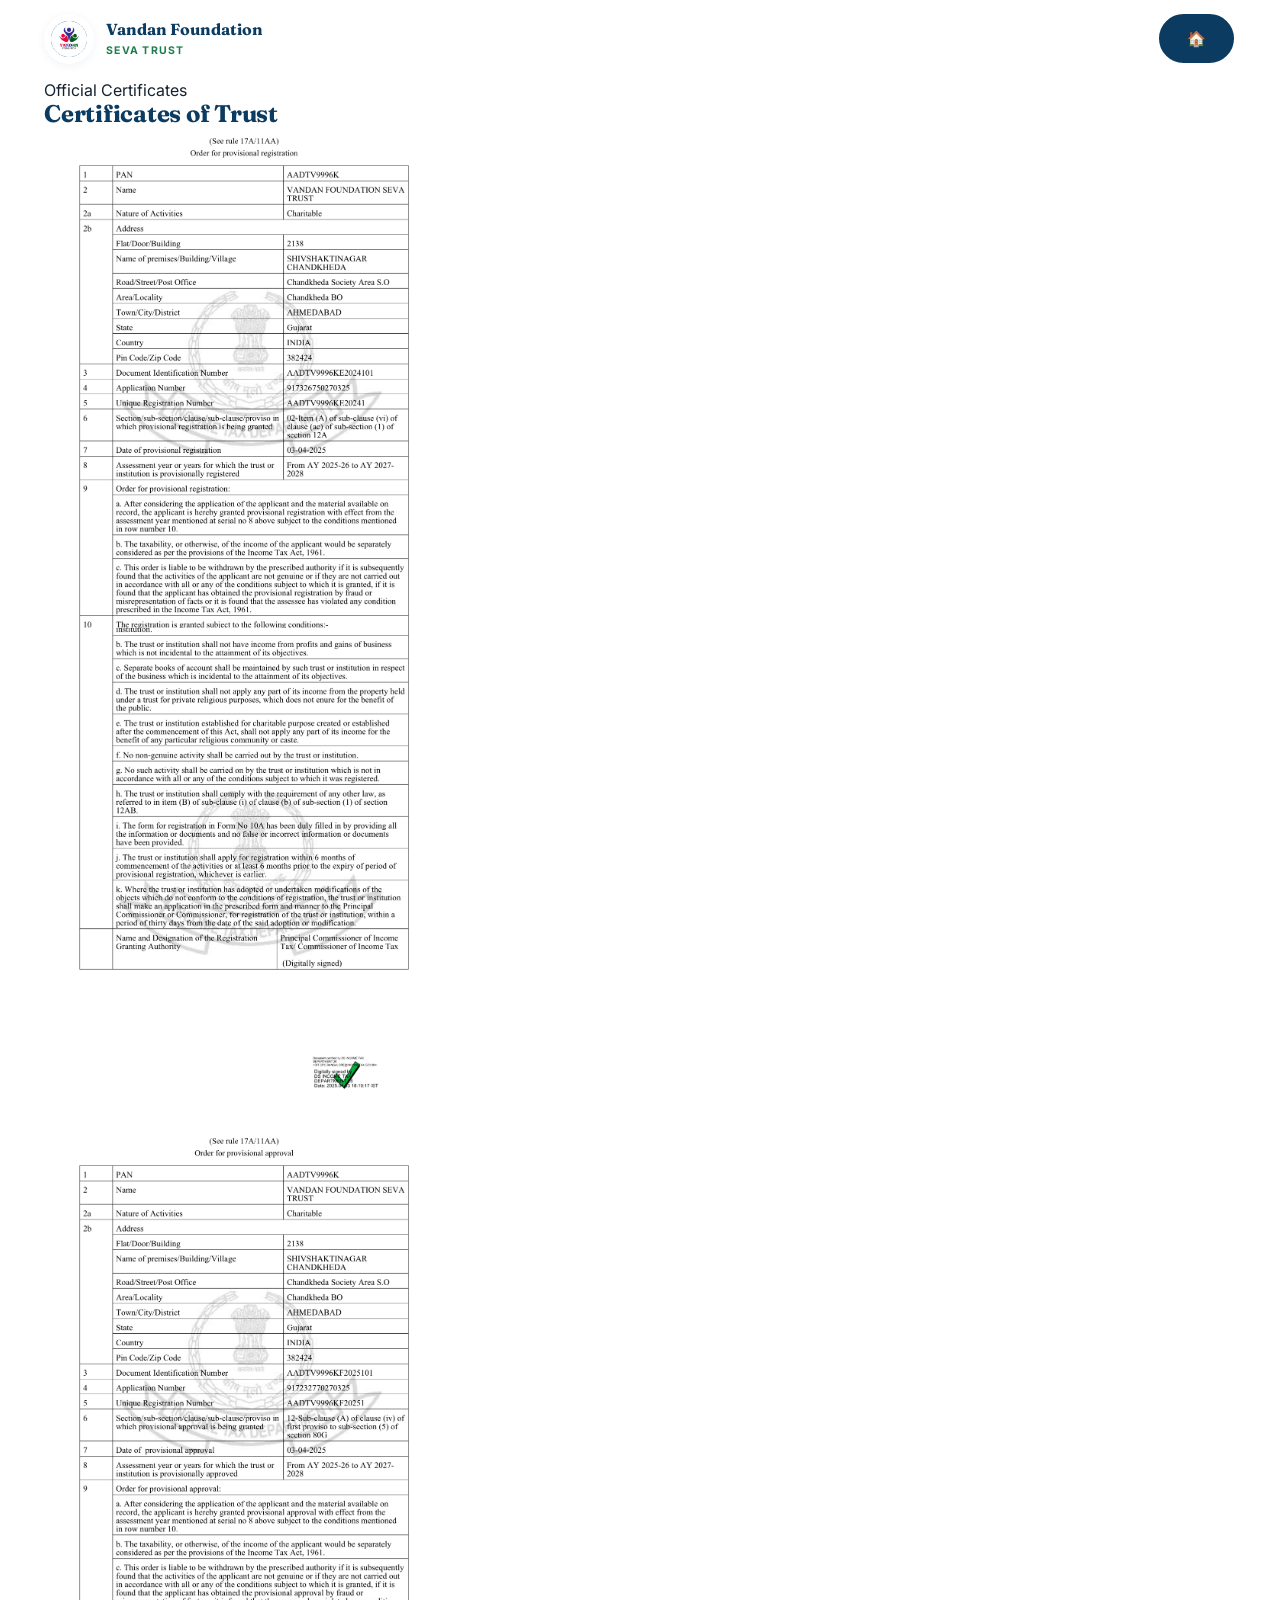
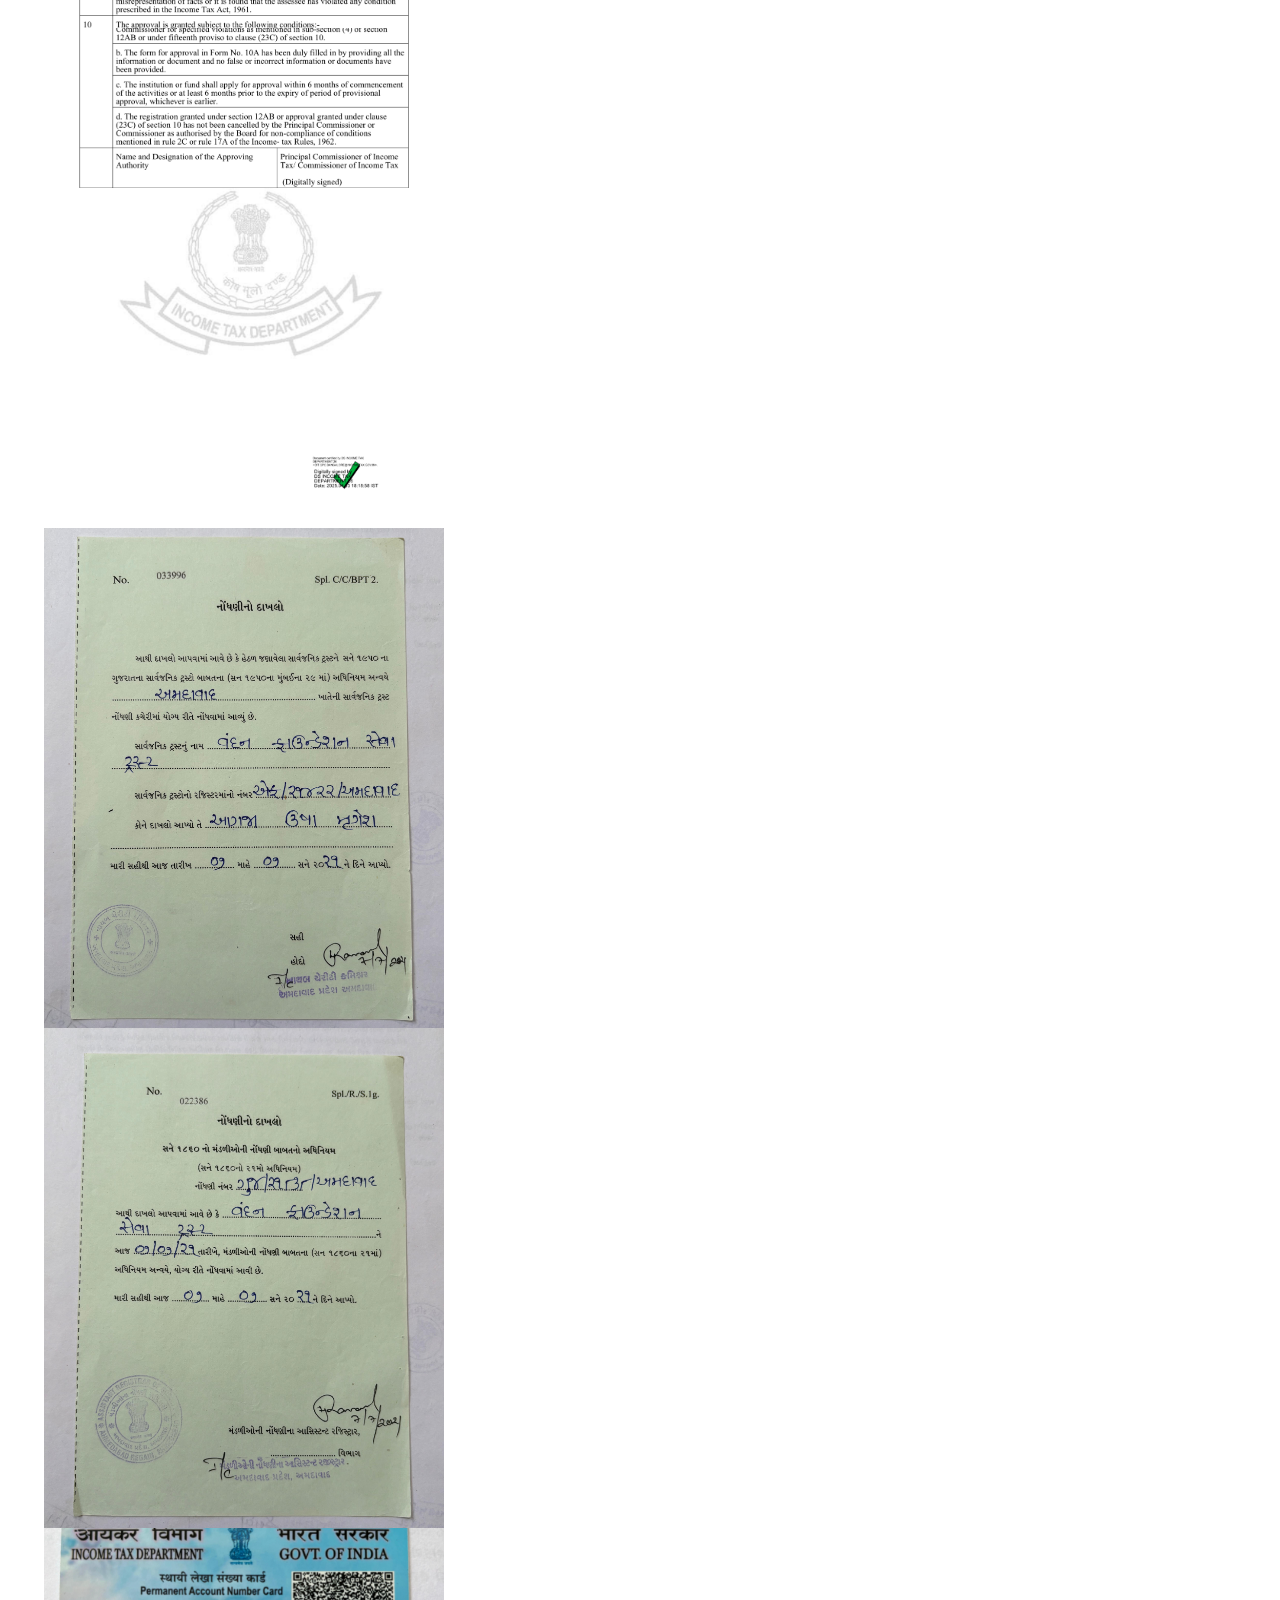
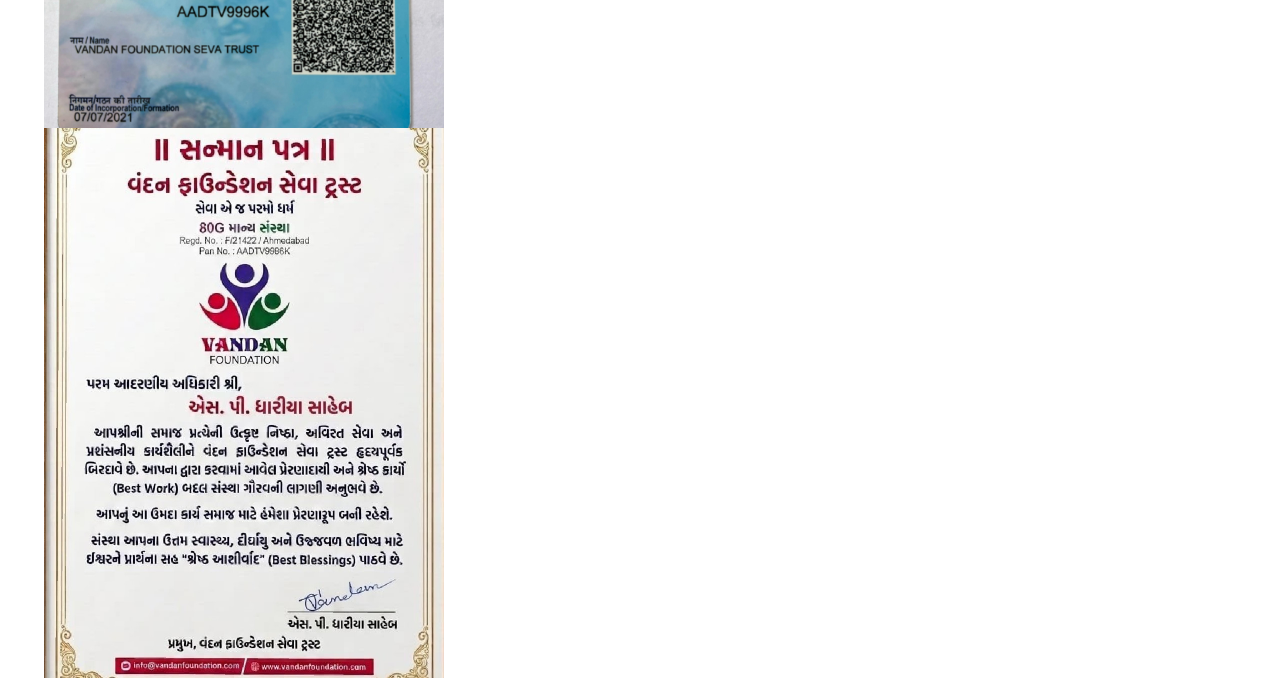
==== Certificate.html @ 59e838c9 "Index.html" ====
<!DOCTYPE html>
<html lang="en">
<head>
<meta charset="UTF-8">
<meta name="viewport" content="width=device-width, initial-scale=1.0">
<title>Vandan Foundation Seva Trust | Together We Can Make a Difference</title>
<meta name="description" content="Vandan Foundation Seva Trust is a registered charitable organization working in education, healthcare, environment and community welfare across India. Donate, volunteer, or partner with us.">
<meta name="keywords" content="NGO, charitable trust, donate, volunteer, education support, medical camps, tree plantation, India seva trust">
<meta property="og:title" content="Vandan Foundation Seva Trust">
<meta property="og:description" content="Together We Can Make a Difference — a registered charitable trust serving education, healthcare, environment and community welfare.">
<meta property="og:type" content="website">
<link rel="icon" href="data:image/svg+xml,<svg xmlns=%22http://www.w3.org/2000/svg%22 viewBox=%220 0 100 100%22><circle cx=%2250%22 cy=%2250%22 r=%2248%22 fill=%22%230B3B60%22/><text x=%2250%22 y=%2263%22 font-size=%2250%22 text-anchor=%22middle%22 fill=%22%23FF9933%22>V</text></svg>">
<link rel="preconnect" href="https://fonts.googleapis.com">
<link href="https://fonts.googleapis.com/css2?family=Fraunces:ital,wght@0,500;0,600;0,700;1,500&family=Inter:wght@400;500;600;700;800&display=swap" rel="stylesheet">
<link rel="stylesheet" href="https://cdnjs.cloudflare.com/ajax/libs/font-awesome/6.5.1/css/all.min.css">
<link rel="stylesheet" href="style.css">
</head>
<body>
<header class="navbar" id="navbar">
  <div class="container nav-inner">
    <a href="#home" class="brand">
      <span class="brand-mark"><span><img src="logo.jpg"></span></span>
      <span class="brand-name"><b>Vandan Foundation</b><small>Seva Trust</small></span>
    </a>
    <nav class="nav-links" id="navLinks">
      <a href="#home"></a>
      <a href="#about"></a>
      <a href="#gallery"></a>
      <a href="#donate"></a>
      <a href="#volunteer"></a>
      <a href="#team"></a>
      <a href="#contact"></a>
    </nav>
    <div class="nav-actions">
     <button class="nav-toggle" id="navToggle" ><i></i></button>

        <a href="index.html" class="btn btn-outline" style="background:#0B3B60">🏠</a>
    </div>
  </div>
</header>

<section class="certificate-section">
    <div class="container">
        <div class="certificate-card">
<br>
<br>
<br>
<br>


            <div class="certificate-image">

            </div>

            <div class="certificate-content">
                <span class="badge">Official Certificates</span>

                <h2>Certificates of Trust</h2>

   


              <img style="object-fit:cover;"src="12A.jpg" alt="Trustee Certificate"width="400" height="500" >
              <img style="object-fit:cover;"src="12A1.jpg" alt="Trustee Certificate"width="400" height="500" >
              <img style="object-fit:cover;"src="80G.jpg" alt="Trustee Certificate"width="400" height="500" >
              <img style="object-fit:cover;"src="80G1.jpg" alt="Trustee Certificate"width="400" height="500" >
              <img style="object-fit:cover;"src="cr1.JPG" alt="Trustee Certificate"width="400" height="500" >
              <img style="object-fit:cover;"src="cr2.JPG" alt="Trustee Certificate"width="400" height="500" >
              <img style="object-fit:cover;"src="pan.JPG" alt="Trustee Certificate"width="400" height="200" >
              <img style="object-fit:cover;"src="cr3.jpg" alt="Trustee Certificate"width="400" height="550" >
            </div>

        </div>
    </div>
</section>



  <div class="lightbox" id="lightbox" role="dialog" aria-modal="true" aria-label="Image preview">
    <button class="lightbox-close" id="lightboxClose" aria-label="Close preview"><i class="fa-solid fa-xmark"></i></button>
    <button class="lightbox-nav prev" id="lightboxPrev" aria-label="Previous image"><i class="fa-solid fa-chevron-left"></i></button>
    <img id="lightboxImg" src="" alt="">
    <button class="lightbox-nav next" id="lightboxNext" aria-label="Next image"><i class="fa-solid fa-chevron-right"></i></button>
  </div>


<!-- ============ FLOATING UTILITIES ============ -->

<button class="back-top" id="backTop" aria-label="Back to top"><i class="fa-solid fa-arrow-up"></i></button>



<script src="script.js"></script>
</body>
</html>
---- style.css ----
:root{
  --saffron:#FF9933;
  --saffron-dark:#E07C10;
  --navy:#0B3B60;
  --navy-deep:#082944;
  --green:#1E7D4F;
  --green-deep:#145C39;
  --white:#FFFFFF;
  --cream:#FBF8F2;
  --ink:#152230;
  --ink-soft:#54646F;
  --line:#E7E2D6;

  --radius-lg:22px;
  --radius-md:14px;
  --radius-sm:8px;
  --shadow-sm:0 2px 10px rgba(11,59,96,.06);
  --shadow-md:0 12px 32px rgba(11,59,96,.10);
  --shadow-lg:0 24px 60px rgba(11,59,96,.16);
  --thread:linear-gradient(90deg,var(--saffron) 0%,var(--saffron) 33%,#ffffff 33%,#ffffff 66%,var(--green) 66%,var(--green) 100%);

  --maxw:1240px;
  --nav-h:78px;
}


*,*::before,*::after{box-sizing:border-box;}
html{scroll-behavior:smooth;}
body{
  margin:0;
  font-family:'Inter',system-ui,sans-serif;
  color:var(--ink);
  background:var(--white);
  -webkit-font-smoothing:antialiased;
  overflow-x:hidden;
  transition:background .35s ease,color .35s ease;

}
img{max-width:100%;display:block;}
a{color:inherit;text-decoration:none;}
ul{list-style:none;margin:0;padding:0;}
button{font-family:inherit;cursor:pointer;}
input,textarea,select{font-family:inherit;}
:focus-visible{outline:3px solid var(--saffron);outline-offset:2px;}
.container{max-width:var(--maxw);margin:0 auto;padding:0 24px;}

h1,h2,h3,h4{
  font-family:'Fraunces',serif;
  color:var(--navy);
  margin:0;
  line-height:1.15;
  letter-spacing:-0.01em;
}
[data-theme="dark"] h1,[data-theme="dark"] h2,[data-theme="dark"] h3,[data-theme="dark"] h4{color:#F3F0E9;}
p{color:var(--ink-soft);line-height:1.7;margin:0;}

.eyebrow{
  display:inline-flex;align-items:center;gap:10px;
  font-family:'Inter',sans-serif;font-weight:700;font-size:13px;
  letter-spacing:.16em;text-transform:uppercase;color:var(--green);
  margin-bottom:14px;
}
.eyebrow::before{content:"";width:26px;height:2px;background:var(--saffron);display:inline-block;}

.thread{
  width:74px;height:4px;border-radius:4px;background:var(--thread);
  margin:16px 0 0;
}
.thread.center{margin-inline:auto;}

.section{padding:96px 0;}
.section.alt{background:var(--cream);}
.section-head{max-width:680px;margin-bottom:56px;}
.section-head.center{margin-inline:auto;text-align:center;}
.section-head h2{font-size:clamp(28px,3.4vw,42px);}
.section-head p{margin-top:16px;font-size:17px;}

/* ---------- Buttons ---------- */
.btn{
  display:inline-flex;align-items:center;justify-content:center;gap:9px;
  padding:15px 28px;border-radius:100px;font-weight:700;font-size:15px;
  border:2px solid transparent;transition:transform .25s ease,box-shadow .25s ease,background .25s ease,color .25s ease;
  white-space:nowrap;
}
.btn:hover{transform:translateY(-3px);}
.btn-saffron{background:var(--saffron);color:#fff;box-shadow:0 10px 24px rgba(255,153,51,.35);}
.btn-saffron:hover{background:var(--saffron-dark);}
.btn-navy{background:var(--navy);color:#fff;box-shadow:0 10px 24px rgba(11,59,96,.3);}
.btn-navy:hover{background:var(--navy-deep);}
.btn-outline{background:transparent;border-color:#fff;color:#fff;}
.btn-outline:hover{background:rgba(255,255,255,.14);}
.btn-outline-navy{background:transparent;border-color:var(--navy);color:var(--navy);}
.btn-outline-navy:hover{background:var(--navy);color:#fff;}
.btn-green{background:var(--green);color:#fff;box-shadow:0 10px 24px rgba(30,125,79,.3);}
.btn-green:hover{background:var(--green-deep);}
.btn-block{width:100%;}
.btn-sm{padding:10px 18px;font-size:13px;}

/* ---------- Navbar ---------- */
.navbar{
  position:fixed;top:0;left:0;right:0;z-index:1000;
  height:var(--nav-h);display:flex;align-items:center;
  background:rgba(255,255,255,.7);backdrop-filter:blur(14px) saturate(160%);
  -webkit-backdrop-filter:blur(14px) saturate(160%);
  border-bottom:1px solid transparent;
  transition:background .35s ease,box-shadow .35s ease,border-color .35s ease,height .3s ease;
}
[data-theme="dark"] .navbar{background:rgba(14,23,32,.7);}
.navbar.scrolled{background:rgba(255,255,255,.92);box-shadow:var(--shadow-sm);border-bottom-color:var(--line);height:66px;}
[data-theme="dark"] .navbar.scrolled{background:rgba(14,23,32,.92);}
.nav-inner{display:flex;align-items:center;justify-content:space-between;width:100%;}
.brand{display:flex;align-items:center;gap:12px;font-family:'Fraunces',serif;}
.brand-mark{
  width:50px;height:50px;border-radius:50%;
  
  display:flex;align-items:center;justify-content:center;box-shadow:var(--shadow-sm);
  flex:none;
}
.brand-mark span{width:36px;height:36px;border-radius:50%;background:var(--navy);color:#fff;display:flex;align-items:center;justify-content:center;font-size:15px;font-weight:700;}
.brand-name{line-height:1.15;}
.brand-name b{display:block;font-size:16px;color:var(--navy);}
[data-theme="dark"] .brand-name b{color:#F3F0E9;}
.brand-name small{font-family:'Inter',sans-serif;font-size:10.5px;letter-spacing:.12em;text-transform:uppercase;color:var(--green);font-weight:700;}

.nav-links{display:flex;align-items:center;gap:28px;}
.nav-links a{
  font-size:14.5px;font-weight:600;color:var(--ink);position:relative;padding:6px 0;
}
.nav-links a::after{
  content:"";position:absolute;left:0;bottom:-3px;height:3px;width:0;border-radius:4px;
  background:var(--thread);transition:width .3s ease;
}
.nav-links a:hover::after,.nav-links a.active::after{width:100%;}
.nav-actions{display:flex;align-items:center;gap:10px;}
.icon-btn{
  width:40px;height:40px;border-radius:50%;border:1.5px solid var(--line);background:transparent;
  display:flex;align-items:center;justify-content:center;color:var(--ink);transition:.25s;
}
.icon-btn:hover{border-color:var(--saffron);color:var(--saffron);}
.nav-toggle{display:none;background:none;border:none;color:var(--navy);}
[data-theme="dark"] .nav-toggle{color:#F3F0E9;}

@media (max-width:980px){
  .nav-links{
    position:fixed;top:var(--nav-h);left:0;right:0;bottom:0;background:var(--white);
    flex-direction:column;justify-content:flex-start;padding:32px 24px;gap:6px;
    transform:translateX(100%);transition:transform .4s cubic-bezier(.7,0,.2,1);overflow-y:auto;
  }
  .nav-links.open{transform:translateX(0);}
  .nav-links a{width:100%;padding:14px 4px;border-bottom:1px solid var(--line);font-size:17px;}
  .nav-toggle{display:block;}
}

/* ---------- Hero ---------- */
.hero{
  position:relative;min-height:100vh;display:flex;align-items:center;
  padding-top:var(--nav-h);overflow:hidden;
  background:linear-gradient(180deg,var(--navy-deep) 0%,var(--navy) 100%);
}
.hero::before{
  content:"";position:absolute;inset:0;
  background:
    radial-gradient(circle at 15% 20%,rgba(255,153,51,.28),transparent 45%),
    radial-gradient(circle at 85% 75%,rgba(30,125,79,.32),transparent 50%);
  pointer-events:none;
}
.hero-grid{
  position:relative;z-index:2;display:grid;grid-template-columns:1.05fr .95fr;gap:56px;align-items:center;
}
.hero-copy .eyebrow{color:var(--saffron);}
.hero-copy .eyebrow::before{background:#fff;}
.hero-copy h1{
  color:#fff;font-size:clamp(36px,5.2vw,64px);font-weight:600;
}
.hero-copy h1 em{color:var(--saffron);font-style:italic;}
.hero-copy p{color:#D9E2E9;font-size:18px;max-width:520px;margin-top:20px;}
.hero-ctas{display:flex;flex-wrap:wrap;gap:14px;margin-top:34px;}
.hero-stats{display:flex;gap:34px;margin-top:52px;flex-wrap:wrap;}
.hero-stats div b{display:block;font-family:'Fraunces',serif;font-size:28px;color:#fff;}
.hero-stats div span{font-size:12.5px;color:#B9C6D0;text-transform:uppercase;letter-spacing:.08em;}

.hero-visual{position:relative;}
.arch{
  position:relative;width:100%;aspect-ratio:4/5;
  border-radius:var(--radius-lg);overflow:hidden;
  box-shadow:0 30px 70px rgba(0,0,0,.45);
  border:6px solid rgba(255,255,255,.15);
}
.arch img{width:100%;height:100%;object-fit:cover;}
.arch::after{
  content:"";position:absolute;inset:0;border-radius:inherit;
  box-shadow:inset 0 -80px 60px -30px rgba(8,41,68,.7);
}
.floating-card{
  position:absolute;background:rgba(255,255,255,.92);backdrop-filter:blur(10px);
  border-radius:var(--radius-md);padding:16px 20px;box-shadow:var(--shadow-lg);
  display:flex;align-items:center;gap:12px;animation:float 5s ease-in-out infinite;
}
.floating-card.fc1{top:8%;left:-8%;}
.floating-card.fc2{bottom:10%;right:-10%;animation-delay:1.5s;}
.floating-card .fc-icon{width:44px;height:44px;border-radius:50%;background:var(--green);color:#fff;display:flex;align-items:center;justify-content:center;flex:none;}
.floating-card .fc1 .fc-icon{background:var(--saffron);}
.floating-card b{display:block;color:var(--navy);font-family:'Fraunces',serif;font-size:18px;}
.floating-card span{font-size:12px;color:var(--ink-soft);}
@keyframes float{0%,100%{transform:translateY(0);}50%{transform:translateY(-14px);}}

.scroll-cue{position:absolute;bottom:26px;left:50%;transform:translateX(-50%);z-index:3;color:#cfd9e0;display:flex;flex-direction:column;align-items:center;gap:6px;font-size:11px;letter-spacing:.14em;text-transform:uppercase;}
.scroll-cue .dot{width:1px;height:34px;background:linear-gradient(#fff,transparent);animation:dotmove 1.8s ease-in-out infinite;}
@keyframes dotmove{0%{opacity:0;}50%{opacity:1;}100%{opacity:0;}}

@media (max-width:980px){
  .hero-grid{grid-template-columns:1fr;text-align:left;}
  .hero-visual{max-width:360px;margin:0 auto;order:-1;}
  .floating-card{display:none;}
}

/* ---------- Cards / general ---------- */
.grid{display:grid;gap:28px;}
.g-2{grid-template-columns:repeat(2,1fr);}
.g-3{grid-template-columns:repeat(3,1fr);}
.g-4{grid-template-columns:repeat(4,1fr);}
@media (max-width:980px){.g-3,.g-4{grid-template-columns:repeat(2,1fr);}}
@media (max-width:640px){.g-2,.g-3,.g-4{grid-template-columns:1fr;}}

.card{
  background:var(--white);border-radius:var(--radius-lg);padding:32px 28px;
  box-shadow:var(--shadow-sm);border:1px solid var(--line);
  transition:transform .35s cubic-bezier(.2,.7,.3,1),box-shadow .35s ease,border-color .35s ease;
}
.card:hover{transform:translateY(-8px);box-shadow:var(--shadow-md);border-color:transparent;}

/* About */
.about-grid{display:grid;grid-template-columns:.9fr 1.1fr;gap:64px;align-items:center;}
.about-img{position:relative;}
.about-img .arch{aspect-ratio:1/1.05;border-radius:var(--radius-lg);}
.about-badge{
  position:absolute;bottom:-24px;left:-24px;background:var(--green);color:#fff;
  padding:20px 22px;border-radius:var(--radius-md);box-shadow:var(--shadow-lg);text-align:center;
}
.about-badge b{display:block;font-family:'Fraunces',serif;font-size:30px;}
.about-badge span{font-size:11.5px;text-transform:uppercase;letter-spacing:.08em;}
.about-list{margin-top:28px;display:grid;gap:14px;}
.about-list li{display:flex;gap:12px;align-items:flex-start;color:var(--ink);font-weight:500;}
.about-list li i{color:var(--green);margin-top:3px;flex:none;}
.tab-row{display:flex;gap:10px;margin-top:34px;flex-wrap:wrap;}
.tab-btn{
  padding:11px 20px;border-radius:100px;border:1.5px solid var(--line);background:transparent;
  font-weight:600;font-size:13.5px;color:var(--ink-soft);transition:.25s;
}
.tab-btn.active,.tab-btn:hover{background:var(--navy);border-color:var(--navy);color:#fff;}
.tab-panel{display:none;margin-top:22px;animation:fadeUp .5s ease;}
.tab-panel.active{display:block;}
@keyframes fadeUp{from{opacity:0;transform:translateY(10px);}to{opacity:1;transform:translateY(0);}}

@media (max-width:980px){.about-grid{grid-template-columns:1fr;}.about-badge{position:static;display:inline-block;margin-top:18px;}}

/* Founder */
.founder-wrap{display:grid;grid-template-columns:.85fr 1.15fr;gap:44px;align-items:stretch;}
.founder-photo{position:relative;border-radius:var(--radius-lg);overflow:hidden;box-shadow:var(--shadow-md);}
.founder-photo img{height:100%;object-fit:cover;}
.founder-photo .tag{position:absolute;left:20px;bottom:20px;background:rgba(255,255,255,.94);padding:10px 16px;border-radius:100px;font-size:12.5px;font-weight:700;color:var(--navy);box-shadow:var(--shadow-sm);}
.founder-card{background:var(--navy);border-radius:var(--radius-lg);padding:44px;color:#fff;position:relative;overflow:hidden;}
.founder-card::before{content:"\201C";position:absolute;top:6px;right:28px;font-family:'Fraunces',serif;font-size:140px;color:rgba(255,255,255,.06);line-height:1;}
.founder-card h3{color:#fff;font-size:26px;}
.founder-card .role{color:var(--saffron);font-weight:700;font-size:13px;letter-spacing:.1em;text-transform:uppercase;margin-top:6px;display:block;}
.founder-card p{color:#D9E2E9;margin-top:18px;}
.founder-sign{margin-top:26px;font-family:'Fraunces',serif;font-style:italic;color:#fff;font-size:20px;}

/* Team */
.member-card{text-align:center;padding:26px 22px;}
.member-photo{width:120px;height:120px;border-radius:80%;overflow:hidden;margin:0 auto 18px;border:var(--radius-lg);box-shadow:var(--shadow-sm);}
.member-photo img{width:100%;height:100%;object-fit:cover;border:var(--radius-lg);}
.member-card h4{font-size:17px;}
.member-card .role{color:var(--green);font-weight:700;font-size:12.5px;text-transform:uppercase;letter-spacing:.06em;margin:6px 0 10px;display:block;}
.member-card p{font-size:13.5px;}
.member-social{display:flex;justify-content:center;gap:10px;margin-top:16px;}
.member-social a{width:32px;height:32px;border-radius:50%;background:var(--cream);display:flex;align-items:center;justify-content:center;color:var(--navy);font-size:13px;transition:.25s;}
.member-social a:hover{background:var(--saffron);color:#fff;}

/* Services */
.service-card{text-align:left;}
.service-icon{
  width:60px;height:60px;border-radius:18px;display:flex;align-items:center;justify-content:center;
  background:linear-gradient(135deg,var(--saffron),var(--green));color:#fff;font-size:24px;margin-bottom:22px;
}
.service-card h4{font-size:18px;margin-bottom:10px;}
.service-card p{font-size:14.5px;}

/* Gallery */
.gallery-filters{display:flex;gap:10px;flex-wrap:wrap;margin-bottom:34px;}
.gallery-grid{display:grid;grid-template-columns:repeat(4,1fr);gap:18px;grid-auto-flow:dense;}
.gallery-item{position:relative;border-radius:var(--radius-md);overflow:hidden;cursor:pointer;aspect-ratio:1/1;}
.gallery-item.wide{grid-column:span 2;}
.gallery-item.tall{grid-row:span 2;}
.gallery-item img{width:100%;height:100%;object-fit:cover;transition:transform .5s ease;}
.gallery-item:hover img{transform:scale(1.08);}
.gallery-overlay{
  position:absolute;inset:0;background:linear-gradient(0deg,rgba(8,41,68,.85),transparent 55%);
  display:flex;align-items:flex-end;padding:16px;opacity:0;transition:opacity .3s ease;color:#fff;
}
.gallery-item:hover .gallery-overlay{opacity:1;}
.gallery-overlay span{font-weight:700;font-size:14px;}
@media (max-width:900px){.gallery-grid{grid-template-columns:repeat(2,1fr);}}

.lightbox{position:fixed;inset:0;background:rgba(8,17,25,.94);z-index:2000;display:none;align-items:center;justify-content:center;padding:40px;}
.lightbox.open{display:flex;}
.lightbox img{max-width:90vw;max-height:80vh;border-radius:12px;}
.lightbox-close{position:absolute;top:26px;right:34px;color:#fff;font-size:30px;background:none;border:none;}
.lightbox-nav{position:absolute;top:50%;transform:translateY(-50%);background:rgba(255,255,255,.12);color:#fff;border:none;width:50px;height:50px;border-radius:50%;font-size:20px;}
.lightbox-nav.prev{left:24px;}
.lightbox-nav.next{right:24px;}

/* Donation */
.donate-section{background:linear-gradient(180deg,var(--navy-deep),var(--navy));position:relative;color:#fff;}
.donate-section::before{content:"";position:absolute;inset:0;background:radial-gradient(circle at 80% 20%,rgba(255,153,51,.25),transparent 50%);}
.donate-wrap{position:relative;z-index:1;display:grid;grid-template-columns:1.1fr .9fr;gap:44px;}
.donate-card{background:#fff;border-radius:var(--radius-lg);padding:30px;box-shadow:var(--shadow-lg);color:var(--ink);width:360px}
.donate-card h3{font-size:22px;}
.amount-grid{display:grid;grid-template-columns:repeat(3,1fr);gap:12px;margin:20px 0;}
.amount-btn{padding:16px 10px;border-radius:var(--radius-sm);border:1.5px solid var(--line);font-weight:700;text-align:center;transition:.2s;background:var(--cream);}
.amount-btn.active,.amount-btn:hover{border-color:var(--saffron);background:rgba(255,153,51,.1);color:var(--saffron-dark);}
.custom-amount{display:flex;align-items:center;border:1.5px solid var(--line);border-radius:var(--radius-sm);overflow:hidden;margin-bottom:18px;}
.custom-amount span{padding:14px 16px;background:var(--cream);font-weight:700;color:var(--navy);}
.custom-amount input{flex:1;border:none;padding:14px 16px;font-size:15px;background:transparent;color:var(--ink);}
.custom-amount input:focus{outline:none;}
.anon-row{display:flex;align-items:center;gap:10px;margin-bottom:20px;font-size:14px;color:var(--ink-soft);}
.donate-side{display:flex;flex-direction:column;gap:20px;}
.qr-card{background:rgba(255,255,255,.08);border:1px solid rgba(255,255,255,.16);border-radius:var(--radius-lg);padding:26px;text-align:center;backdrop-filter:blur(6px);}
.qr-box{width:180px;height:180px;background:#fff;border-radius:14px;margin:16px auto;display:flex;align-items:center;justify-content:center;padding:12px;}
.bank-card{background:rgba(255,255,255,.08);border:1px solid rgba(255,255,255,.16);border-radius:var(--radius-lg);padding:26px;backdrop-filter:blur(6px);}
.bank-row{display:flex;justify-content:space-between;padding:10px 0;border-bottom:1px dashed rgba(255,255,255,.2);font-size:13.5px;}
.bank-row span:first-child{color:#B9C6D0;}
.bank-row span:last-child{font-weight:700;}
.progress-wrap{margin-top:26px;}
.progress-bar{height:12px;border-radius:100px;background:rgba(255,255,255,.15);overflow:hidden;}
.progress-fill{height:100%;border-radius:100px;background:var(--thread);width:0%;transition:width 1.6s cubic-bezier(.2,.7,.3,1);}
.progress-labels{display:flex;justify-content:space-between;margin-top:10px;font-size:12.5px;color:#B9C6D0;}

/* Forms */
.form-grid{display:grid;grid-template-columns:1fr 1fr;gap:18px;}
.field{display:flex;flex-direction:column;gap:8px;margin-bottom:18px;}
.field.full{grid-column:1/-1;}
.field label{font-size:13px;font-weight:700;color:var(--navy);}
[data-theme="dark"] .field label{color:#F3F0E9;}
.field input,.field select,.field textarea{
  padding:13px 16px;border-radius:var(--radius-sm);border:1.5px solid var(--line);background:var(--white);
  font-size:14.5px;color:var(--ink);transition:.2s;
}
.field input:focus,.field select:focus,.field textarea:focus{outline:none;border-color:var(--saffron);box-shadow:0 0 0 4px rgba(255,153,51,.14);}
.field-file{
  border:1.5px dashed var(--line);border-radius:var(--radius-sm);padding:22px;text-align:center;color:var(--ink-soft);
  cursor:pointer;font-size:13.5px;
}
.field-file:hover{border-color:var(--saffron);}
@media (max-width:700px){.form-grid{grid-template-columns:1fr;}}

.form-card{background:var(--white);border-radius:var(--radius-lg);box-shadow:var(--shadow-md);padding:44px;border:1px solid var(--line);}
.success-msg{
  display:none;text-align:center;padding:60px 20px;
}
.success-msg.show{display:block;}
.success-msg i{font-size:56px;color:var(--green);margin-bottom:18px;}
.success-msg h3{font-size:24px;}
.success-msg p{margin-top:10px;}

/* Projects */
.proj-tabs{display:flex;gap:10px;margin-bottom:38px;flex-wrap:wrap;}
.proj-card{overflow:hidden;padding:0;}
.proj-img{height:190px;overflow:hidden;}
.proj-img img{width:100%;height:100%;object-fit:cover;transition:transform .5s ease;}
.proj-card:hover .proj-img img{transform:scale(1.08);}
.proj-body{padding:24px;}
.proj-status{display:inline-block;font-size:11px;font-weight:700;text-transform:uppercase;letter-spacing:.06em;padding:5px 12px;border-radius:100px;margin-bottom:12px;}
.proj-status.ongoing{background:rgba(255,153,51,.15);color:var(--saffron-dark);}
.proj-status.upcoming{background:rgba(11,59,96,.12);color:var(--navy);}
.proj-status.completed{background:rgba(30,125,79,.14);color:var(--green-deep);}
.proj-body h4{font-size:17px;margin-bottom:8px;}
.proj-body p{font-size:14px;}
.proj-panel{display:none;}
.proj-panel.active{display:grid;}

/* Testimonials */
.test-slider{position:relative;max-width:760px;margin:0 auto;overflow:hidden;}
.test-track{display:flex;transition:transform .6s cubic-bezier(.2,.7,.3,1);}
.test-slide{min-width:100%;text-align:center;padding:10px 30px;}
.test-slide .stars{color:var(--saffron);margin-bottom:18px;font-size:15px;}
.test-slide p{font-size:19px;font-family:'Fraunces',serif;color:var(--navy);font-style:italic;line-height:1.6;}
[data-theme="dark"] .test-slide p{color:#F3F0E9;}
.test-person{margin-top:24px;display:flex;align-items:center;justify-content:center;gap:12px;}
.test-person img{width:52px;height:52px;border-radius:50%;object-fit:cover;}
.test-person b{display:block;color:var(--navy);font-size:14.5px;}
[data-theme="dark"] .test-person b{color:#F3F0E9;}
.test-person span{font-size:12.5px;color:var(--ink-soft);}
.test-dots{display:flex;justify-content:center;gap:9px;margin-top:30px;}
.test-dots button{width:9px;height:9px;border-radius:50%;background:var(--line);border:none;}
.test-dots button.active{background:var(--saffron);width:24px;border-radius:6px;transition:.3s;}

/* Stats */
.stats-section{background:var(--navy);position:relative;overflow:hidden;}
.stats-section::before{content:"";position:absolute;inset:0;background:radial-gradient(circle at 10% 90%,rgba(30,125,79,.3),transparent 50%);}
.stats-grid{position:relative;z-index:1;display:grid;grid-template-columns:repeat(6,1fr);gap:20px;}
.stat-item{text-align:center;color:#fff;}
.stat-item .num{font-family:'Fraunces',serif;font-size:clamp(28px,3vw,42px);color:var(--saffron);}
.stat-item span{font-size:12.5px;color:#C6D2DA;text-transform:uppercase;letter-spacing:.06em;}
@media (max-width:980px){.stats-grid{grid-template-columns:repeat(3,1fr);row-gap:36px;}}
@media (max-width:560px){.stats-grid{grid-template-columns:repeat(2,1fr);}}

/* Social */
.social-strip{display:flex;justify-content:center;gap:20px;flex-wrap:wrap;}
.social-strip a{
  width:66px;height:66px;border-radius:50%;background:var(--white);border:1.5px solid var(--line);
  display:flex;align-items:center;justify-content:center;font-size:24px;color:var(--navy);
  transition:.3s;box-shadow:var(--shadow-sm);
}
.social-strip a:hover{transform:translateY(-6px);color:#fff;border-color:transparent;}
.social-strip a.fb:hover{background:#1877F2;}
.social-strip a.ig:hover{background:linear-gradient(45deg,#f09433,#e6683c,#dc2743,#cc2366,#bc1888);}
.social-strip a.wa:hover{background:#25D366;}
.social-strip a.yt:hover{background:#FF0000;}
.social-strip a.x:hover{background:#000;}

/* Map / contact info */
.contact-wrap{display:grid;grid-template-columns:.9fr 1.1fr;gap:40px;}
.info-card{display:flex;gap:16px;padding:22px;border-radius:var(--radius-md);background:var(--cream);margin-bottom:16px;}
.info-card i{width:46px;height:46px;border-radius:12px;background:var(--navy);color:#fff;display:flex;align-items:center;justify-content:center;flex:none;font-size:18px;}
.info-card b{display:block;color:var(--navy);font-size:14.5px;}
[data-theme="dark"] .info-card b{color:#F3F0E9;}
.info-card span{font-size:13.5px;color:var(--ink-soft);}
.map-frame{border-radius:var(--radius-lg);overflow:hidden;box-shadow:var(--shadow-md);border:1px solid var(--line);height:100%;min-height:340px;}
.map-frame iframe{width:100%;height:100%;min-height:340px;border:0;}

/* FAQ */
.faq-cats{display:flex;gap:10px;flex-wrap:wrap;margin-bottom:30px;}
.faq-item{border:1px solid var(--line);border-radius:var(--radius-md);margin-bottom:14px;overflow:hidden;background:var(--white);}
.faq-q{display:flex;justify-content:space-between;align-items:center;padding:20px 24px;cursor:pointer;font-weight:700;color:var(--navy);font-size:15px;}
[data-theme="dark"] .faq-q{color:#F3F0E9;}
.faq-q i{transition:transform .3s ease;color:var(--saffron);}
.faq-item.open .faq-q i{transform:rotate(180deg);}
.faq-a{max-height:0;overflow:hidden;transition:max-height .4s ease;}
.faq-a p{padding:0 24px 22px;font-size:14.5px;}
.faq-item.open .faq-a{max-height:220px;}

/* Footer */
footer{background:var(--navy-deep);color:#C6D2DA;padding-top:80px;}
.footer-grid{display:grid;grid-template-columns:1.4fr 1fr 1fr 1.2fr;gap:40px;padding-bottom:50px;border-bottom:1px solid rgba(255,255,255,.1);}
.footer-brand p{color:#9FB0BB;margin-top:14px;font-size:13.5px;}
.footer-social{display:flex;gap:10px;margin-top:20px;}
.footer-social a{width:38px;height:38px;border-radius:50%;background:rgba(255,255,255,.08);display:flex;align-items:center;justify-content:center;color:#fff;transition:.25s;}
.footer-social a:hover{background:var(--saffron);}
footer h5{color:#fff;font-family:'Fraunces',serif;font-size:16px;margin-bottom:18px;}
.footer-links li{margin-bottom:11px;}
.footer-links a{font-size:13.5px;color:#B9C6D0;transition:.2s;}
.footer-links a:hover{color:var(--saffron);}
.footer-legal{padding:34px 0;display:grid;grid-template-columns:repeat(3,1fr);gap:16px;font-size:12px;color:#8398A4;border-bottom:1px solid rgba(255,255,255,.1);}
.footer-legal div span{display:block;color:#fff;font-weight:700;margin-bottom:3px;}
.footer-bottom{padding:24px 0;display:flex;justify-content:space-between;flex-wrap:wrap;gap:12px;font-size:12.5px;color:#8398A4;}
.footer-bottom a{color:#B9C6D0;}
.footer-bottom a:hover{color:var(--saffron);}
@media (max-width:900px){.footer-grid{grid-template-columns:1fr 1fr;}.footer-legal{grid-template-columns:1fr;}}

/* Floating utilities */
.whatsapp-float{
  position:fixed;bottom:26px;left:26px;z-index:900;width:60px;height:60px;border-radius:50%;
  background:#25D366;color:#fff;display:flex;align-items:center;justify-content:center;font-size:28px;
  box-shadow:0 10px 26px rgba(37,211,102,.5);animation:pulse 2.4s infinite;
}
@keyframes pulse{0%{box-shadow:0 0 0 0 rgba(37,211,102,.5);}70%{box-shadow:0 0 0 16px rgba(37,211,102,0);}100%{box-shadow:0 0 0 0 rgba(37,211,102,0);}}
.back-top{
  position:fixed;bottom:26px;right:26px;z-index:900;width:52px;height:52px;border-radius:50%;
  background:var(--navy);color:#fff;display:flex;align-items:center;justify-content:center;font-size:18px;
  box-shadow:var(--shadow-md);opacity:0;visibility:hidden;transform:translateY(14px);transition:.3s;border:none;
}
.back-top.show{opacity:1;visibility:visible;transform:translateY(0);}

/* AOS-like reveal */
.reveal{opacity:0;transform:translateY(28px);transition:opacity .7s ease,transform .7s cubic-bezier(.2,.7,.3,1);}
.reveal.in{opacity:1;transform:translateY(0);}
.reveal.d1{transition-delay:.1s;}
.reveal.d2{transition-delay:.2s;}
.reveal.d3{transition-delay:.3s;}
.reveal.d4{transition-delay:.4s;}

@media (prefers-reduced-motion:reduce){
  *{animation-duration:.01ms !important;animation-iteration-count:1 !important;transition-duration:.01ms !important;}
}

.skip-link{
  position:absolute;left:-999px;top:0;background:var(--navy);color:#fff;padding:12px 20px;z-index:3000;border-radius:0 0 8px 0;
}
.skip-link:focus{left:0;}

@media (max-width:980px){
  .about-grid,.founder-wrap,.donate-wrap,.contact-wrap{grid-template-columns:1fr;}
  .stats-grid{gap:30px;}
}

.gallery1{
    display:grid;
    grid-template-columns:repeat(auto-fit,minmax(300px,1fr));
    gap:15px;
    max-width:1200px;
    margin:auto;
}

.gallery1 img{
    width:100%;
    height:100%;
    aspect-ratio:1/1;
    object-fit:cover;
    border-radius:15px;
    transition:.3s ease;
    cursor:pointer;
    box-shadow:0 5px 15px rgba(0,0,0,.15);
}

.gallery1 img:hover{
    transform:scale(1.05);
}
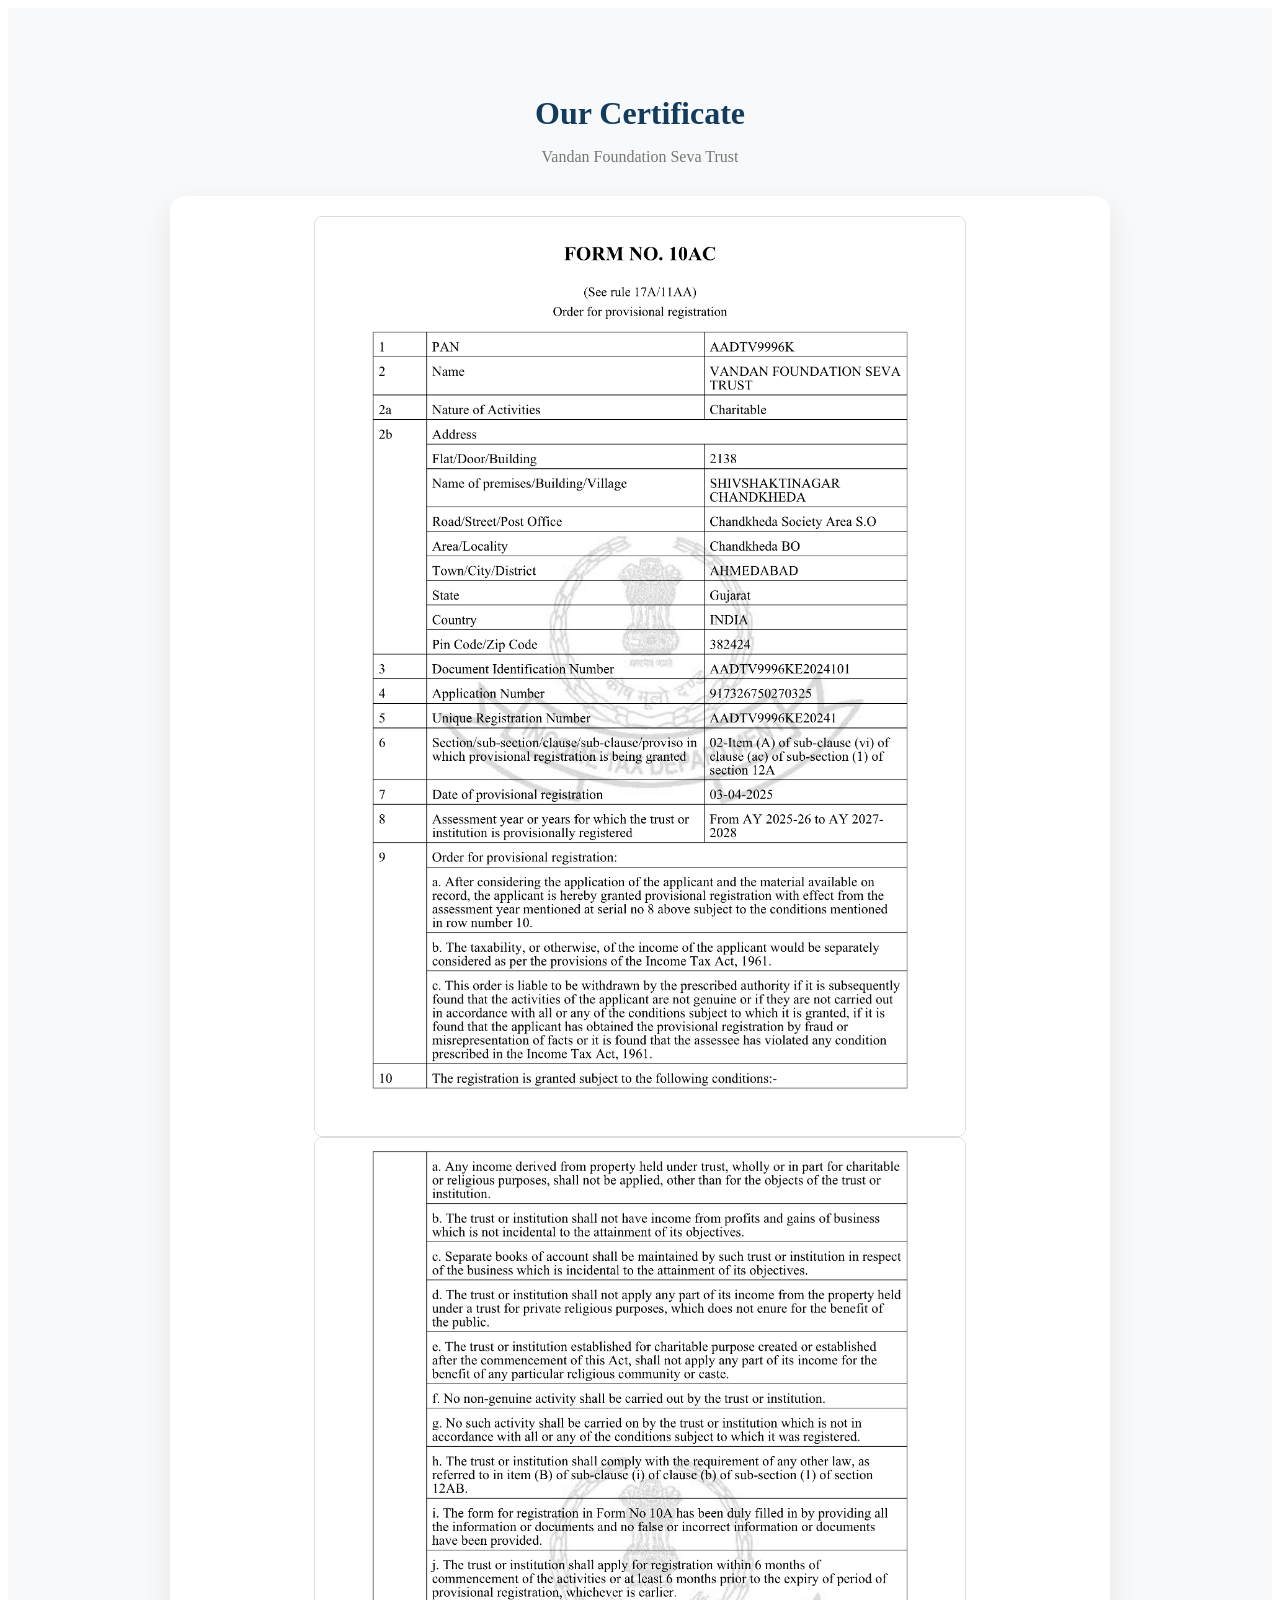
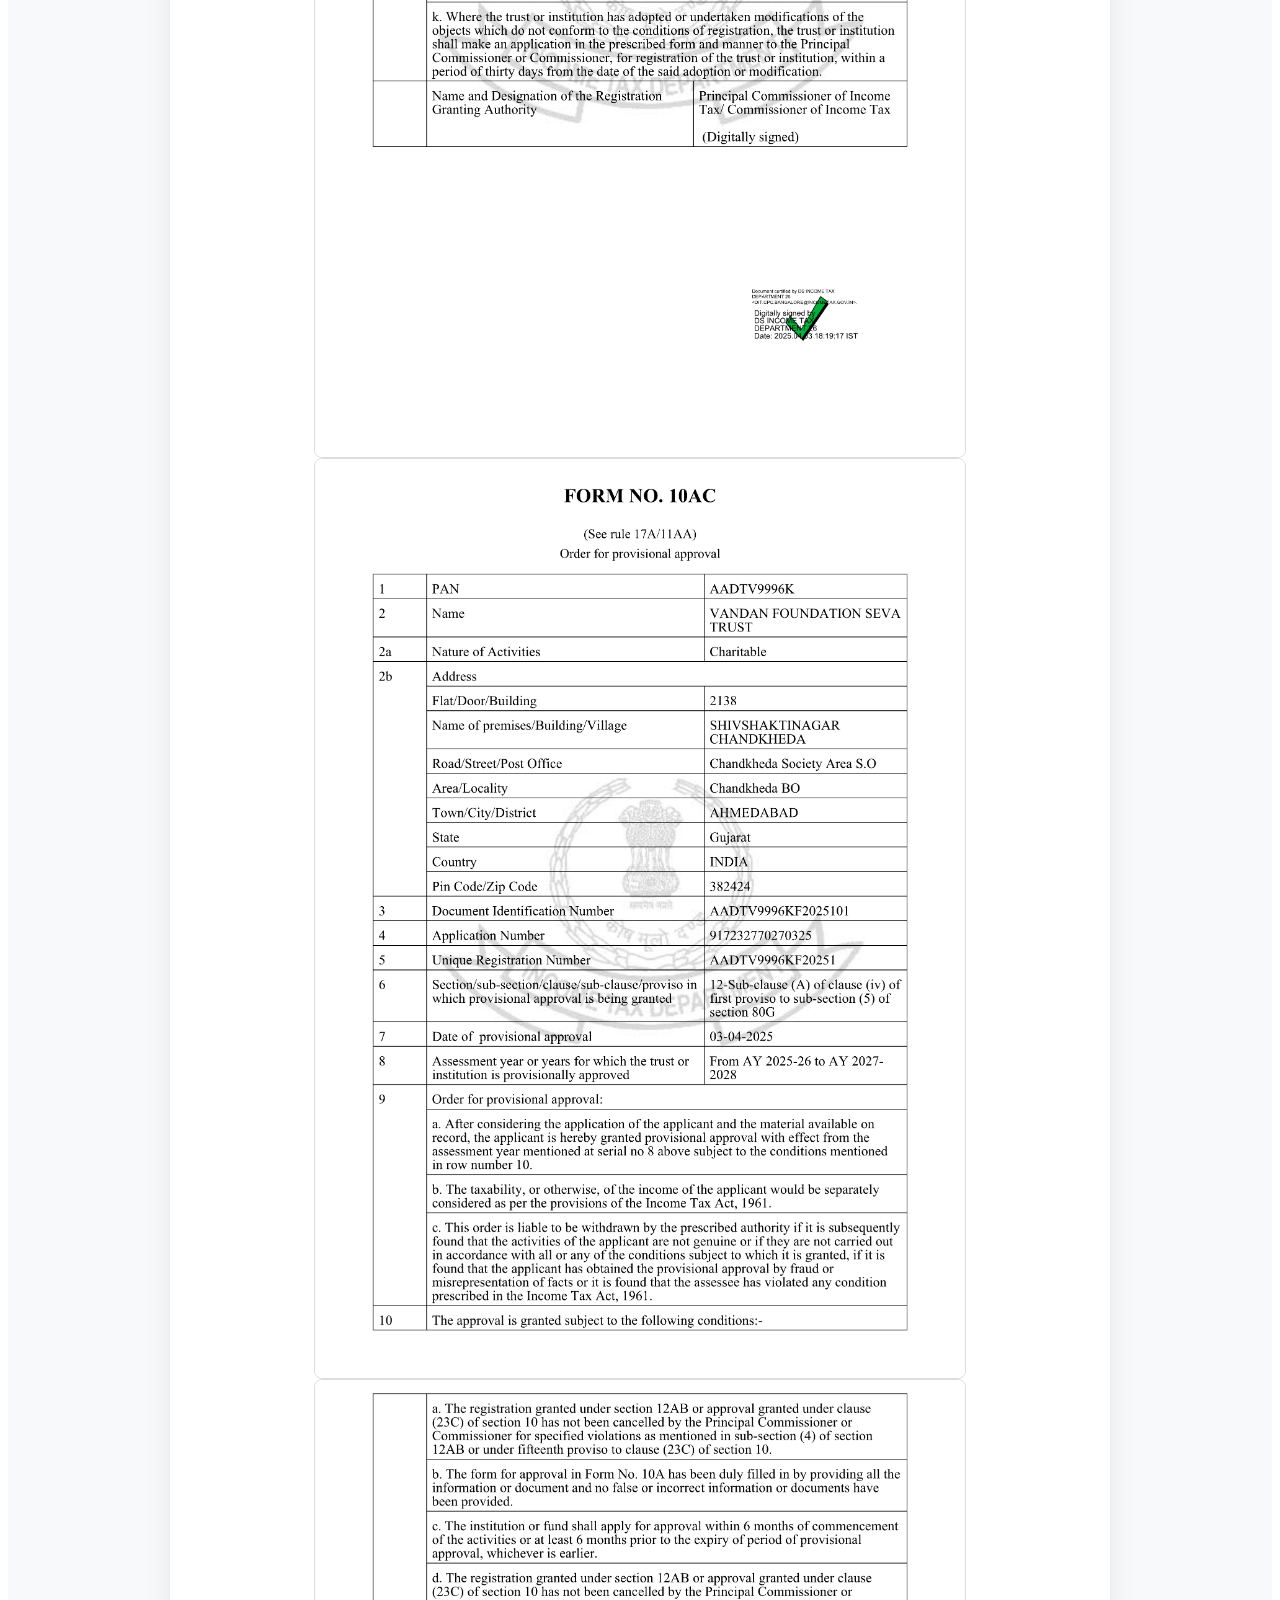
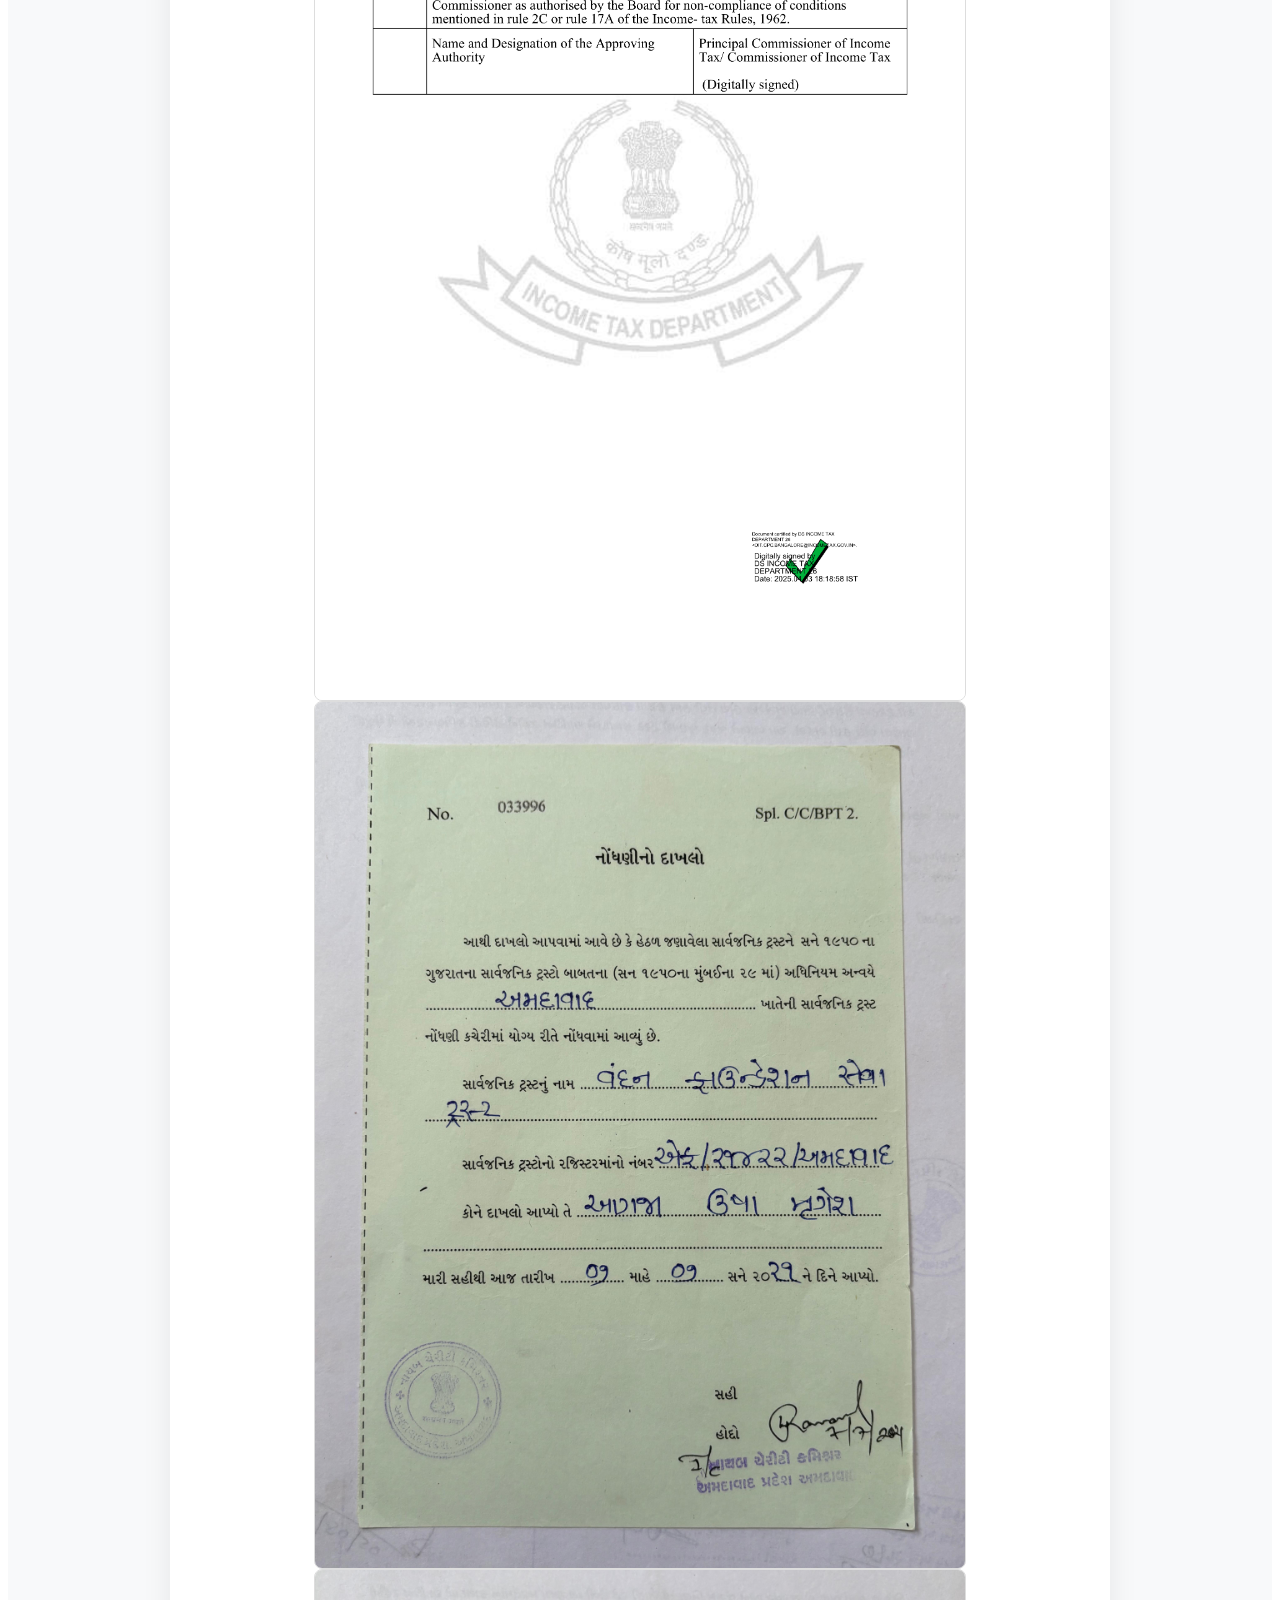
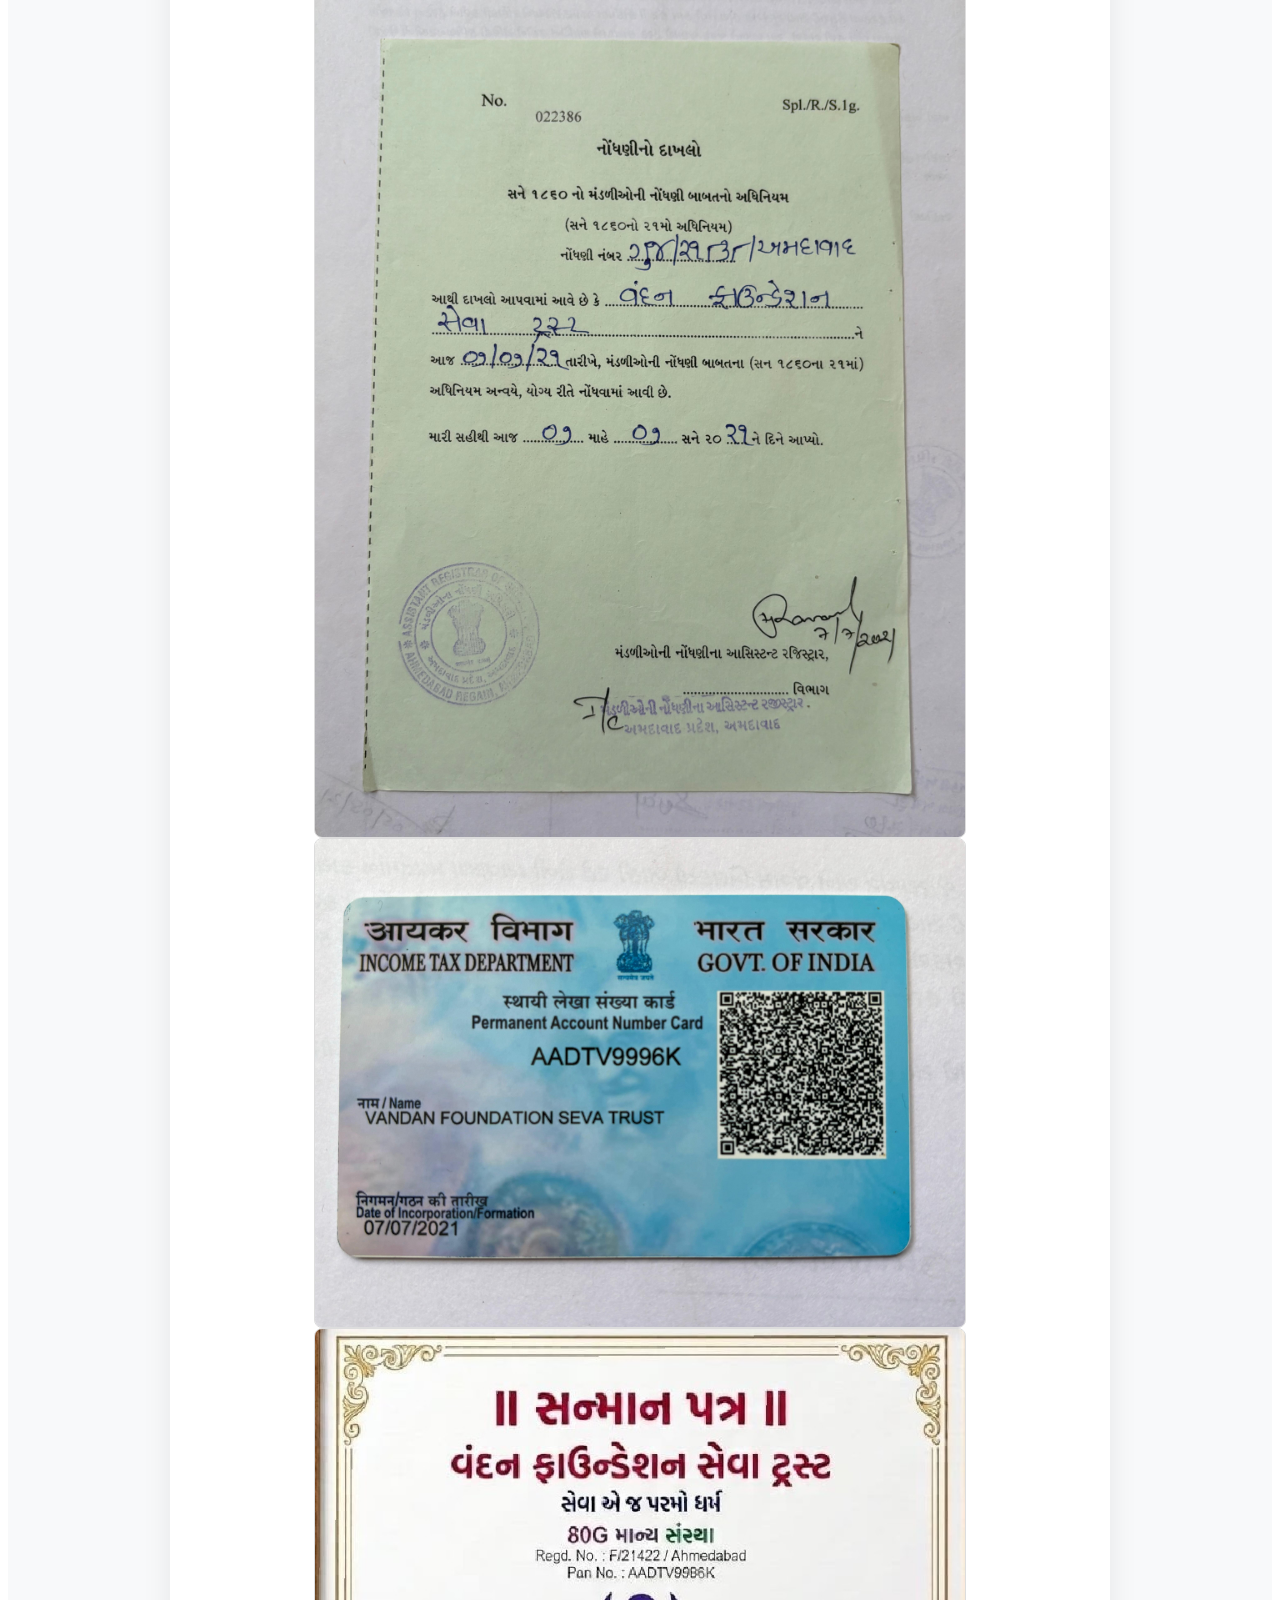
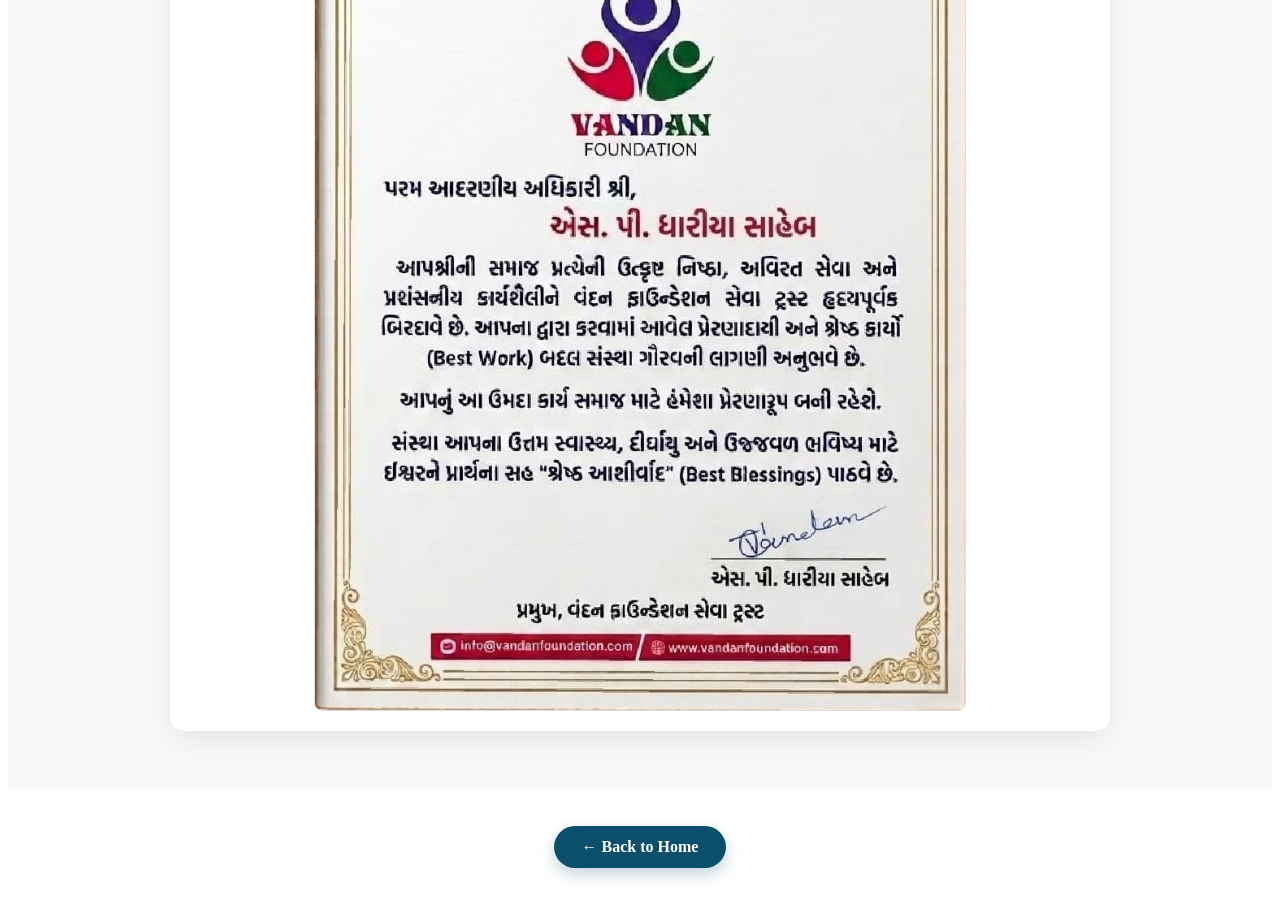
==== commit 2532598d: "Add files via upload" ====
--- a/Certificate.html
+++ b/Certificate.html
@@ -3,93 +3,117 @@
 <head>
 <meta charset="UTF-8">
 <meta name="viewport" content="width=device-width, initial-scale=1.0">
-<title>Vandan Foundation Seva Trust | Together We Can Make a Difference</title>
-<meta name="description" content="Vandan Foundation Seva Trust is a registered charitable organization working in education, healthcare, environment and community welfare across India. Donate, volunteer, or partner with us.">
-<meta name="keywords" content="NGO, charitable trust, donate, volunteer, education support, medical camps, tree plantation, India seva trust">
-<meta property="og:title" content="Vandan Foundation Seva Trust">
-<meta property="og:description" content="Together We Can Make a Difference — a registered charitable trust serving education, healthcare, environment and community welfare.">
-<meta property="og:type" content="website">
-<link rel="icon" href="data:image/svg+xml,<svg xmlns=%22http://www.w3.org/2000/svg%22 viewBox=%220 0 100 100%22><circle cx=%2250%22 cy=%2250%22 r=%2248%22 fill=%22%230B3B60%22/><text x=%2250%22 y=%2263%22 font-size=%2250%22 text-anchor=%22middle%22 fill=%22%23FF9933%22>V</text></svg>">
-<link rel="preconnect" href="https://fonts.googleapis.com">
-<link href="https://fonts.googleapis.com/css2?family=Fraunces:ital,wght@0,500;0,600;0,700;1,500&family=Inter:wght@400;500;600;700;800&display=swap" rel="stylesheet">
-<link rel="stylesheet" href="https://cdnjs.cloudflare.com/ajax/libs/font-awesome/6.5.1/css/all.min.css">
-<link rel="stylesheet" href="style.css">
+<title>Terms & Conditions | VANDAN FOUNDATION SEVA TRUST</title>
+<style>
+/* Certificate Section */
+.certificate {
+  padding: 60px 20px;
+  text-align: center;
+  background: #f8f9fa;
+}
+
+.certificate h2 {
+  margin-bottom: 8px;
+  color: #123b5d;
+  font-size: 32px;
+}
+
+.certificate > p {
+  color: #777;
+  margin-bottom: 30px;
+}
+
+.certificate-box {
+  max-width: 900px;
+  margin: auto;
+  padding: 20px;
+  background: white;
+  border-radius: 15px;
+  box-shadow: 0 10px 30px rgba(0,0,0,0.08);
+}
+
+.certificate-box img {
+  width: 100%;
+  max-width: 650px;
+  border-radius: 8px;
+  border: 1px solid #ddd;
+  display: block;
+  margin: auto;
+}
+
+.certificate-content {
+  padding: 20px 10px 5px;
+}
+
+.certificate-content h3 {
+  color: #d47b00;
+  margin-bottom: 10px;
+}
+
+.certificate-content p {
+  max-width: 650px;
+  margin: 0 auto 20px;
+  color: #666;
+  line-height: 1.6;
+}
+
+.home-btn{
+    display:inline-block;
+    background:#0B4F6C;
+    color:#fff;
+    text-decoration:none;
+    padding:12px 28px;
+    border-radius:50px;
+    font-size:16px;
+    font-weight:600;
+    transition:0.3s ease;
+    box-shadow:0 6px 15px rgba(11,79,108,0.25);
+}
+
+.home-btn:hover{
+    background:#083B50;
+    transform:translateY(-3px);
+    box-shadow:0 10px 20px rgba(11,79,108,0.35);
+}
+
+.home-btn:active{
+    transform:translateY(0);
+}
+
+}
+
+</style>
 </head>
+
 <body>
-<header class="navbar" id="navbar">
-  <div class="container nav-inner">
-    <a href="#home" class="brand">
-      <span class="brand-mark"><span><img src="logo.jpg"></span></span>
-      <span class="brand-name"><b>Vandan Foundation</b><small>Seva Trust</small></span>
-    </a>
-    <nav class="nav-links" id="navLinks">
-      <a href="#home"></a>
-      <a href="#about"></a>
-      <a href="#gallery"></a>
-      <a href="#donate"></a>
-      <a href="#volunteer"></a>
-      <a href="#team"></a>
-      <a href="#contact"></a>
-    </nav>
-    <div class="nav-actions">
-     <button class="nav-toggle" id="navToggle" ><i></i></button>
+<!-- Certificate Section -->
+<section class="certificate" id="certificate">
 
-        <a href="index.html" class="btn btn-outline" style="background:#0B3B60">🏠</a>
+  <h2>Our Certificate</h2>
+  <p>Vandan Foundation Seva Trust</p>
+
+  <div class="certificate-box">
+
+    <!-- Replace certificate.jpg with your actual certificate image -->
+              <img style="object-fit:cover;"src="12A.jpg" alt="Trustee Certificate">
+              <img style="object-fit:cover;"src="12A1.jpg" alt="Trustee Certificate">
+              <img style="object-fit:cover;"src="80G.jpg" alt="Trustee Certificate">
+              <img style="object-fit:cover;"src="80G1.jpg" alt="Trustee Certificate">
+              <img style="object-fit:cover;"src="cr1.JPG" alt="Trustee Certificate">
+              <img style="object-fit:cover;"src="cr2.JPG" alt="Trustee Certificate">
+              <img style="object-fit:cover;"src="pan.JPG" alt="Trustee Certificate">
+              <img style="object-fit:cover;"src="cr3.jpg" alt="Trustee Certificate">
+            
     </div>
+
   </div>
-</header>
 
-<section class="certificate-section">
-    <div class="container">
-        <div class="certificate-card">
+</section>
+
+<div style="text-align:center; margin-top:35px;">
+    <a href="index.html" class="home-btn">← Back to Home</a>
+</div>
 <br>
 <br>
-<br>
-<br>
-
-
-            <div class="certificate-image">
-
-            </div>
-
-            <div class="certificate-content">
-                <span class="badge">Official Certificates</span>
-
-                <h2>Certificates of Trust</h2>
-
-   
-
-
-              <img style="object-fit:cover;"src="12A.jpg" alt="Trustee Certificate"width="400" height="500" >
-              <img style="object-fit:cover;"src="12A1.jpg" alt="Trustee Certificate"width="400" height="500" >
-              <img style="object-fit:cover;"src="80G.jpg" alt="Trustee Certificate"width="400" height="500" >
-              <img style="object-fit:cover;"src="80G1.jpg" alt="Trustee Certificate"width="400" height="500" >
-              <img style="object-fit:cover;"src="cr1.JPG" alt="Trustee Certificate"width="400" height="500" >
-              <img style="object-fit:cover;"src="cr2.JPG" alt="Trustee Certificate"width="400" height="500" >
-              <img style="object-fit:cover;"src="pan.JPG" alt="Trustee Certificate"width="400" height="200" >
-              <img style="object-fit:cover;"src="cr3.jpg" alt="Trustee Certificate"width="400" height="550" >
-            </div>
-
-        </div>
-    </div>
-</section>
-
-
-
-  <div class="lightbox" id="lightbox" role="dialog" aria-modal="true" aria-label="Image preview">
-    <button class="lightbox-close" id="lightboxClose" aria-label="Close preview"><i class="fa-solid fa-xmark"></i></button>
-    <button class="lightbox-nav prev" id="lightboxPrev" aria-label="Previous image"><i class="fa-solid fa-chevron-left"></i></button>
-    <img id="lightboxImg" src="" alt="">
-    <button class="lightbox-nav next" id="lightboxNext" aria-label="Next image"><i class="fa-solid fa-chevron-right"></i></button>
-  </div>
-
-
-<!-- ============ FLOATING UTILITIES ============ -->
-
-<button class="back-top" id="backTop" aria-label="Back to top"><i class="fa-solid fa-arrow-up"></i></button>
-
-
-
-<script src="script.js"></script>
 </body>
-</html>
+</html>
